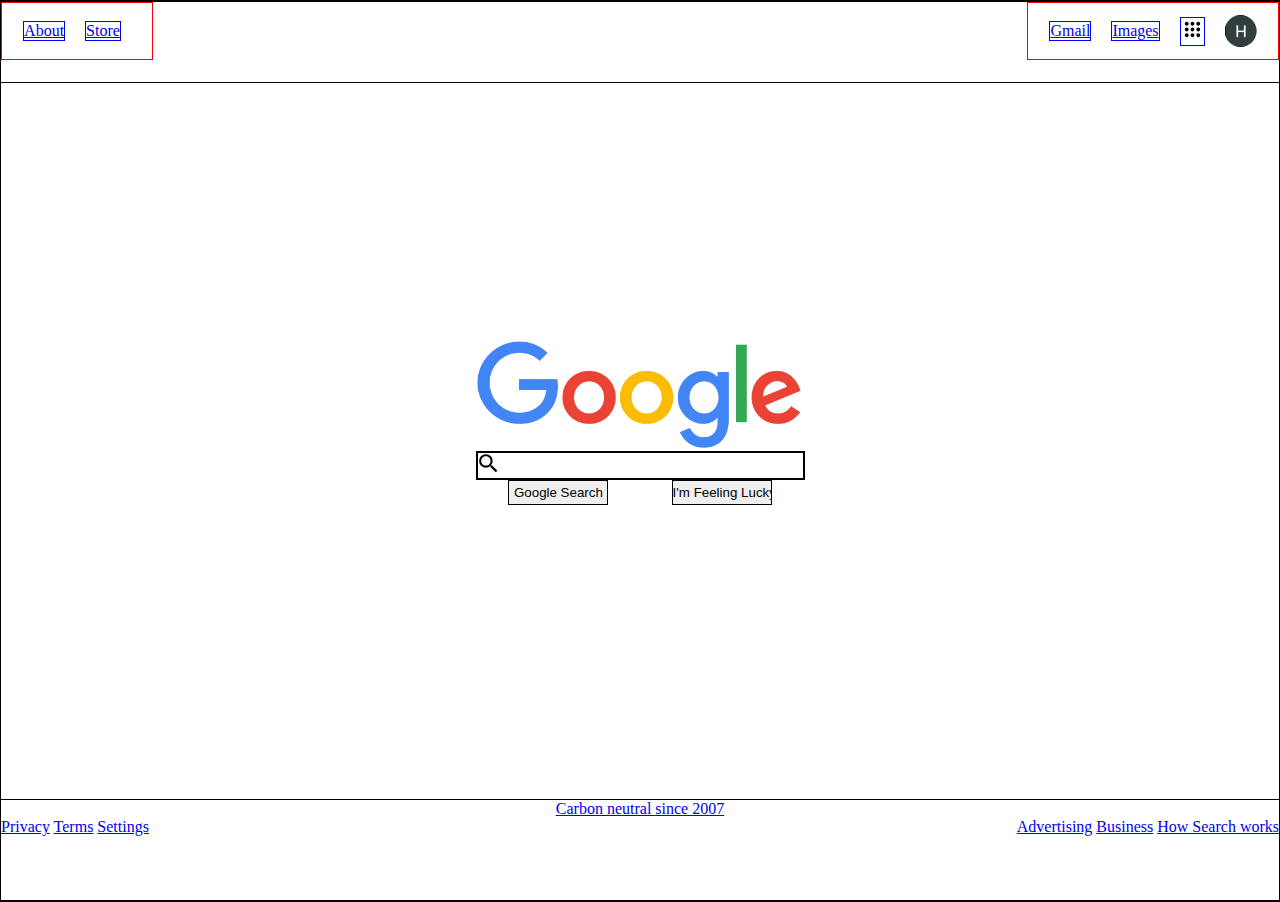
==== index.html @ 22eab690 "polish navbar" ====
<!DOCTYPE html>
<html lang="en">
<head>
    <meta charset="UTF-8">
    <meta http-equiv="X-UA-Compatible" content="IE=edge"> <meta name="viewport" content="width=device-width, initial-scale=1.0">
    <link rel="stylesheet" href="style.css">
    <title>TOP Google Mini-Project</title>
</head>
<body>
    <div id="inbody-container">
        <nav id="navbar">
            <div id="nav-links-left">
                <a class="nav-link" href="#">About</a>
                <a class="nav-link" href="#">Store</a>
            </div>
            
            <div id="nav-links-right">
                <a class="nav-link" href="#">Gmail</a>
                <a class="nav-link" href="#">Images</a>
                <a class="nav-link" href="#">
                    <svg id="nine-dots" class="gb_Ve" focusable="false" viewBox="0 0 24 24"><path d="M6,8c1.1,0 2,-0.9 2,-2s-0.9,-2 -2,-2 -2,0.9 -2,2 0.9,2 2,2zM12,20c1.1,0 2,-0.9 2,-2s-0.9,-2 -2,-2 -2,0.9 -2,2 0.9,2 2,2zM6,20c1.1,0 2,-0.9 2,-2s-0.9,-2 -2,-2 -2,0.9 -2,2 0.9,2 2,2zM6,14c1.1,0 2,-0.9 2,-2s-0.9,-2 -2,-2 -2,0.9 -2,2 0.9,2 2,2zM12,14c1.1,0 2,-0.9 2,-2s-0.9,-2 -2,-2 -2,0.9 -2,2 0.9,2 2,2zM16,6c0,1.1 0.9,2 2,2s2,-0.9 2,-2 -0.9,-2 -2,-2 -2,0.9 -2,2zM12,8c1.1,0 2,-0.9 2,-2s-0.9,-2 -2,-2 -2,0.9 -2,2 0.9,2 2,2zM18,14c1.1,0 2,-0.9 2,-2s-0.9,-2 -2,-2 -2,0.9 -2,2 0.9,2 2,2zM18,20c1.1,0 2,-0.9 2,-2s-0.9,-2 -2,-2 -2,0.9 -2,2 0.9,2 2,2z"></path></svg>
                </a>
                <a id="account-logo" class="nav-link float-right" href="#"><img src="images/account-icon-clip-it.png" alt="Account Logo"></a>                
            </div>
            
        </nav>
        <main id="main">
            <img id="google-logo" src="images/google-logo.png" alt="Google Logo">
            <form id="main-form" action="#">
                <div id="search-bar-container">
                    <div id="search-d-container">
                        <span class="QCzoEc z1asCe MZy1Rb"><svg focusable="false" xmlns="http://www.w3.org/2000/svg" viewBox="0 0 24 24"><path d="M15.5 14h-.79l-.28-.27A6.471 6.471 0 0 0 16 9.5 6.5 6.5 0 1 0 9.5 16c1.61 0 3.09-.59 4.23-1.57l.27.28v.79l5 4.99L20.49 19l-4.99-5zm-6 0C7.01 14 5 11.99 5 9.5S7.01 5 9.5 5 14 7.01 14 9.5 11.99 14 9.5 14z"></path></svg></span>
                    </div>
                    <label for="search-bar"></label>
                    <!-- border-radius, max-width -->
                    <input id="search-bar" type="text">
                </div>
                <div id="buttons-container">
                    <label for="sumbit"></label>
                    <input id="submit" type="submit" value="Google Search">
                    <label for="lucky-button"></label>
                    <input id="lucky-button" type="button" value="I'm Feeling Lucky">   
                </div>
                
            </form>
        </main>
        <footer id="footer">
            <!-- place leaf symbol next to 'carbon neutral thing' -->
            <div id="footer-links-center" class="text-center">
                <a href="#" class="footer-link">Carbon neutral since 2007</a>
            </div>
            <div id="footer-links-right" class="float-right">
            <a href="#" class="footer-link">Advertising</a>
            <a href="#" class="footer-link">Business</a>
            <a href="#" class="footer-link">How Search works</a>
            </div>
            <div id="footer-links-left" class="float-left">
            <a href="#" class="footer-link">Privacy</a>
            <a href="#" class="footer-link">Terms</a>
            <a href="#" class="footer-link">Settings</a>
            </divi>
        </footer>
    </div>
</body>
</html>
---- style.css ----
* {
    padding:0;
    margin:0;
}
body {
    height:100vh;
}
label {
    position:absolute;
}
#inbody-container {
    border:1px solid black;
    height:100%;
    display:flex;
    flex-direction:column;
    align-items:center;
    justify-content:space-between;
}
#navbar {
    height:80px;
    width:100%;
    border:1px solid black;
    display:flex;
    justify-content: space-between;
}
#nav-links-left {
    border:1px solid red;
    height:70%;
    width:150px;
    display: flex;
    justify-content: center;
    align-items: center;
}
#nav-links-left .nav-link {
    margin: 10px;
}
#nav-links-left .nav-link:nth-child(1) {
    margin-left: 0px;
}
#nav-links-right {
    border:1px solid red;
    height:70%;
    width:250px;
    display: flex;
    justify-content: center;
    align-items: center;
}
#nav-links-right .nav-link {
    margin:10px;
}
#nine-dots {
    height:23px;
    width:23px;
    color:#5f6368;
}
#nine-dots path {
    color:#5f6368;
}
#account-logo {
    clip-path: circle();
    filter: grayscale(80%);
    height:30px;
    width:30px;
}
#account-logo img {
    height:100%;
    width:100%;
}
.nav-link {
    border:1px solid blue;
}




#main {
    height:200px;
    width:100%;
    margin:0 auto;
    display:flex;
    flex-direction:column;
    align-items:center;
}
#google-logo {
    height:110px;
}

#main-form {
    display:flex;
    flex-direction:column;
    align-items:center;
}
#search-bar-container {
    position:relative;
}
#search-bar {
    width:300px;
    height:25px;
    border:2px solid black;
    padding-left:25px;
}
#search-d-container {
    width:25px;
    height:25px;
    position:absolute;
    top:0;
    left:0;
}
#buttons-container {
    width:80%;
    display:flex;
    justify-content: space-between;
}
#submit,#lucky-button {
    width:100px;
    height:25px;
    border:1px solid black;
}


#footer {
    justify-self:end;
    height:100px;
    width:100%;
    border:1px solid black;
}


.float-left {
    float:left;
}
.float-right {
    float:right;
}
.text-center {
    text-align:center;
}


/* @media query for when
size is small */
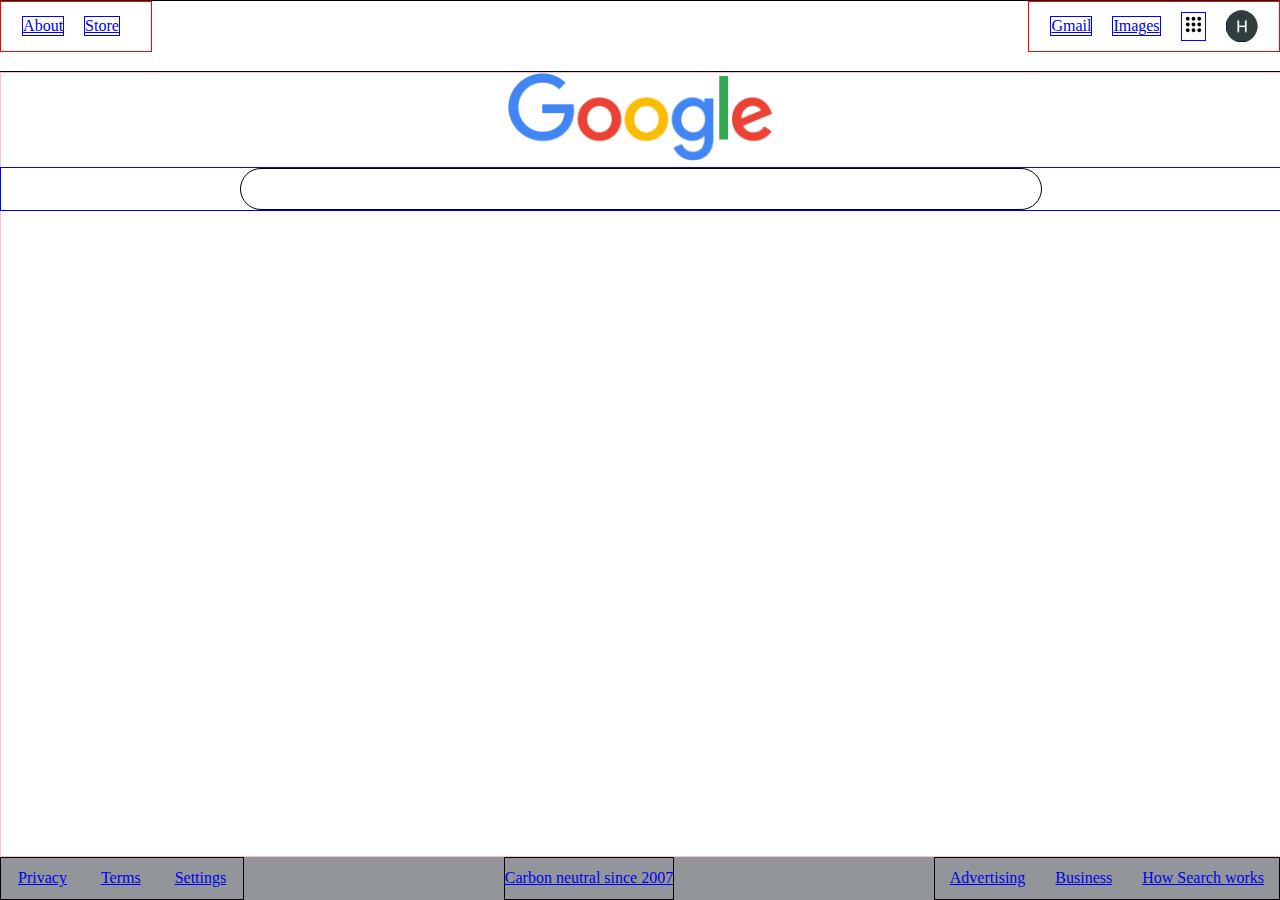
==== commit 5da8eb79: "rework searchbar think i adjust the footer bit" ====
--- a/index.html
+++ b/index.html
@@ -1,3 +1,4 @@
+<!-- USA Google.com -->
 <!DOCTYPE html>
 <html lang="en">
 <head>
@@ -25,36 +26,40 @@
             
         </nav>
         <main id="main">
-            <img id="google-logo" src="images/google-logo.png" alt="Google Logo">
+            <div id="google-logo-container">
+                <img id="google-logo" src="images/google-logo.png" alt="Google Logo">
+            </div>
             <form id="main-form" action="#">
-                <div id="search-bar-container">
+                <!-- <div id="search-bar-container">
                     <div id="search-d-container">
                         <span class="QCzoEc z1asCe MZy1Rb"><svg focusable="false" xmlns="http://www.w3.org/2000/svg" viewBox="0 0 24 24"><path d="M15.5 14h-.79l-.28-.27A6.471 6.471 0 0 0 16 9.5 6.5 6.5 0 1 0 9.5 16c1.61 0 3.09-.59 4.23-1.57l.27.28v.79l5 4.99L20.49 19l-4.99-5zm-6 0C7.01 14 5 11.99 5 9.5S7.01 5 9.5 5 14 7.01 14 9.5 11.99 14 9.5 14z"></path></svg></span>
                     </div>
                     <label for="search-bar"></label>
-                    <!-- border-radius, max-width -->
                     <input id="search-bar" type="text">
-                </div>
-                <div id="buttons-container">
+                </div> -->
+
+                <label for="search-bar"></label>
+                <input id="search-bar" type="text">
+
+                <!-- <div id="buttons-container">
                     <label for="sumbit"></label>
                     <input id="submit" type="submit" value="Google Search">
                     <label for="lucky-button"></label>
                     <input id="lucky-button" type="button" value="I'm Feeling Lucky">   
-                </div>
-                
+                </div> -->
             </form>
         </main>
         <footer id="footer">
             <!-- place leaf symbol next to 'carbon neutral thing' -->
-            <div id="footer-links-center" class="text-center">
+            <div id="footer-links-center">
                 <a href="#" class="footer-link">Carbon neutral since 2007</a>
             </div>
-            <div id="footer-links-right" class="float-right">
+            <div id="footer-links-right">
             <a href="#" class="footer-link">Advertising</a>
             <a href="#" class="footer-link">Business</a>
             <a href="#" class="footer-link">How Search works</a>
             </div>
-            <div id="footer-links-left" class="float-left">
+            <div id="footer-links-left">
             <a href="#" class="footer-link">Privacy</a>
             <a href="#" class="footer-link">Terms</a>
             <a href="#" class="footer-link">Settings</a>
--- a/style.css
+++ b/style.css
@@ -4,13 +4,16 @@
 }
 body {
     height:100vh;
+    width: 100%;
+    overflow-y: hidden;
+    overflow-x: hidden;
 }
 label {
     position:absolute;
 }
 #inbody-container {
-    border:1px solid black;
     height:100%;
+    width:100%;
     display:flex;
     flex-direction:column;
     align-items:center;
@@ -70,11 +73,9 @@
     border:1px solid blue;
 }
 
-
-
-
 #main {
-    height:200px;
+    border:1px solid pink;
+    height:100%;
     width:100%;
     margin:0 auto;
     display:flex;
@@ -82,34 +83,32 @@
     align-items:center;
 }
 #google-logo {
-    height:110px;
+    height:90px;
 }
+#main-form {
+    border:1px solid blue;
+    width: 100%;
+    display:flex;
 
-#main-form {
-    display:flex;
-    flex-direction:column;
-    align-items:center;
-}
-#search-bar-container {
-    position:relative;
 }
 #search-bar {
-    width:300px;
-    height:25px;
-    border:2px solid black;
-    padding-left:25px;
+    border-radius: 100px;
+    height:40px;
+    width:800px;
+    margin:0 auto;
+    border:1px solid black;
 }
-#search-d-container {
+/* #search-d-container {
     width:25px;
     height:25px;
     position:absolute;
     top:0;
     left:0;
-}
+} */
 #buttons-container {
-    width:80%;
-    display:flex;
-    justify-content: space-between;
+    border:1px solid purple;
+    width:300px;
+    height: 100px;
 }
 #submit,#lucky-button {
     width:100px;
@@ -119,23 +118,34 @@
 
 
 #footer {
-    justify-self:end;
-    height:100px;
+    background-color: #92969b;
+    height:50px;
     width:100%;
+    display:flex;
+    justify-content: space-between;
+}
+#footer-links-center,#footer-links-right,#footer-links-left {
     border:1px solid black;
+    display:flex;
+    align-items: center;
 }
-
-
-.float-left {
-    float:left;
+#footer-links-left {
+    order:0;
 }
-.float-right {
-    float:right;
+#footer-links-left .footer-link {
+    margin-left:17px;
+    margin-right:17px;
 }
-.text-center {
-    text-align:center;
+#footer-links-center {
+    order:1;
 }
-
+#footer-links-right .footer-link {
+    margin-left:15px;
+    margin-right:15px;
+}
+#footer-links-right {
+    order:2;
+}
 
 /* @media query for when
 size is small */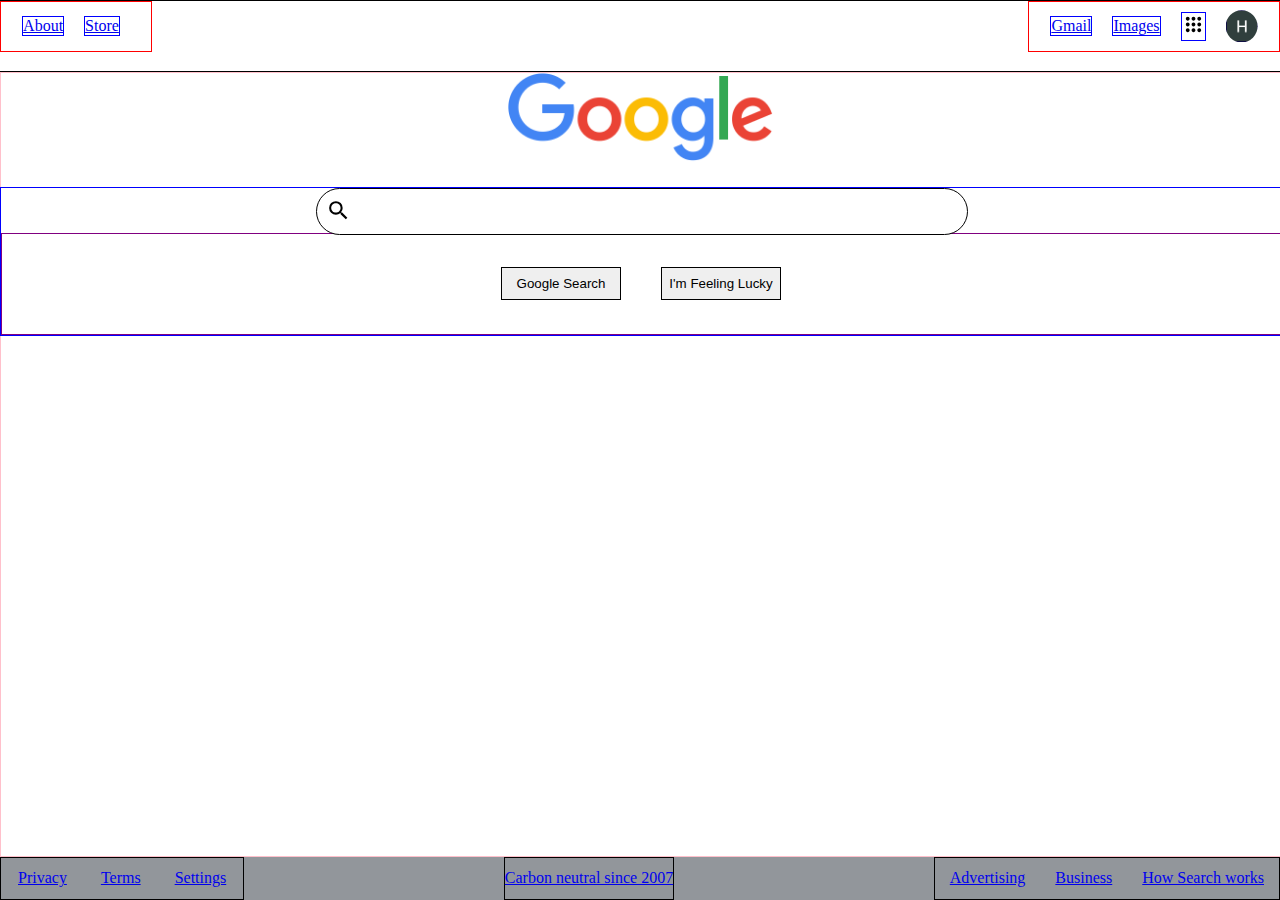
==== commit e3ada98b: "fix position of divs (feels unstable still)" ====
--- a/index.html
+++ b/index.html
@@ -30,23 +30,20 @@
                 <img id="google-logo" src="images/google-logo.png" alt="Google Logo">
             </div>
             <form id="main-form" action="#">
-                <!-- <div id="search-bar-container">
+                <div id="search-bar-container">
                     <div id="search-d-container">
                         <span class="QCzoEc z1asCe MZy1Rb"><svg focusable="false" xmlns="http://www.w3.org/2000/svg" viewBox="0 0 24 24"><path d="M15.5 14h-.79l-.28-.27A6.471 6.471 0 0 0 16 9.5 6.5 6.5 0 1 0 9.5 16c1.61 0 3.09-.59 4.23-1.57l.27.28v.79l5 4.99L20.49 19l-4.99-5zm-6 0C7.01 14 5 11.99 5 9.5S7.01 5 9.5 5 14 7.01 14 9.5 11.99 14 9.5 14z"></path></svg></span>
                     </div>
                     <label for="search-bar"></label>
                     <input id="search-bar" type="text">
-                </div> -->
-
-                <label for="search-bar"></label>
-                <input id="search-bar" type="text">
-
-                <!-- <div id="buttons-container">
+                </div>
+                
+                <div id="buttons-container">
                     <label for="sumbit"></label>
                     <input id="submit" type="submit" value="Google Search">
                     <label for="lucky-button"></label>
                     <input id="lucky-button" type="button" value="I'm Feeling Lucky">   
-                </div> -->
+                </div>
             </form>
         </main>
         <footer id="footer">
--- a/style.css
+++ b/style.css
@@ -5,8 +5,6 @@
 body {
     height:100vh;
     width: 100%;
-    overflow-y: hidden;
-    overflow-x: hidden;
 }
 label {
     position:absolute;
@@ -84,36 +82,51 @@
 }
 #google-logo {
     height:90px;
+    margin-bottom:20px;
 }
 #main-form {
     border:1px solid blue;
     width: 100%;
     display:flex;
-
+    flex-wrap: wrap;
+    margin-bottom: 150px;
+}
+#search-bar-container {
+    position: relative;
+    border-radius: 100px;
+    height:45px;
+    width:650px;
+    margin:0 auto;
+    padding-left: 10px;
+    padding-right:10px;
 }
 #search-bar {
     border-radius: 100px;
-    height:40px;
-    width:800px;
-    margin:0 auto;
+    height:100%;
+    width:100%;
     border:1px solid black;
 }
-/* #search-d-container {
+#search-d-container {
     width:25px;
     height:25px;
     position:absolute;
-    top:0;
-    left:0;
-} */
+    top:10px;
+    left:20px;
+}
 #buttons-container {
     border:1px solid purple;
-    width:300px;
+    width:100%;
     height: 100px;
+    display:flex;
+    justify-content: center;
+    align-items: center;
 }
 #submit,#lucky-button {
-    width:100px;
-    height:25px;
+    width:120px;
+    height:33px;
     border:1px solid black;
+    margin-left: 20px;
+    margin-right: 20px;
 }
 
 
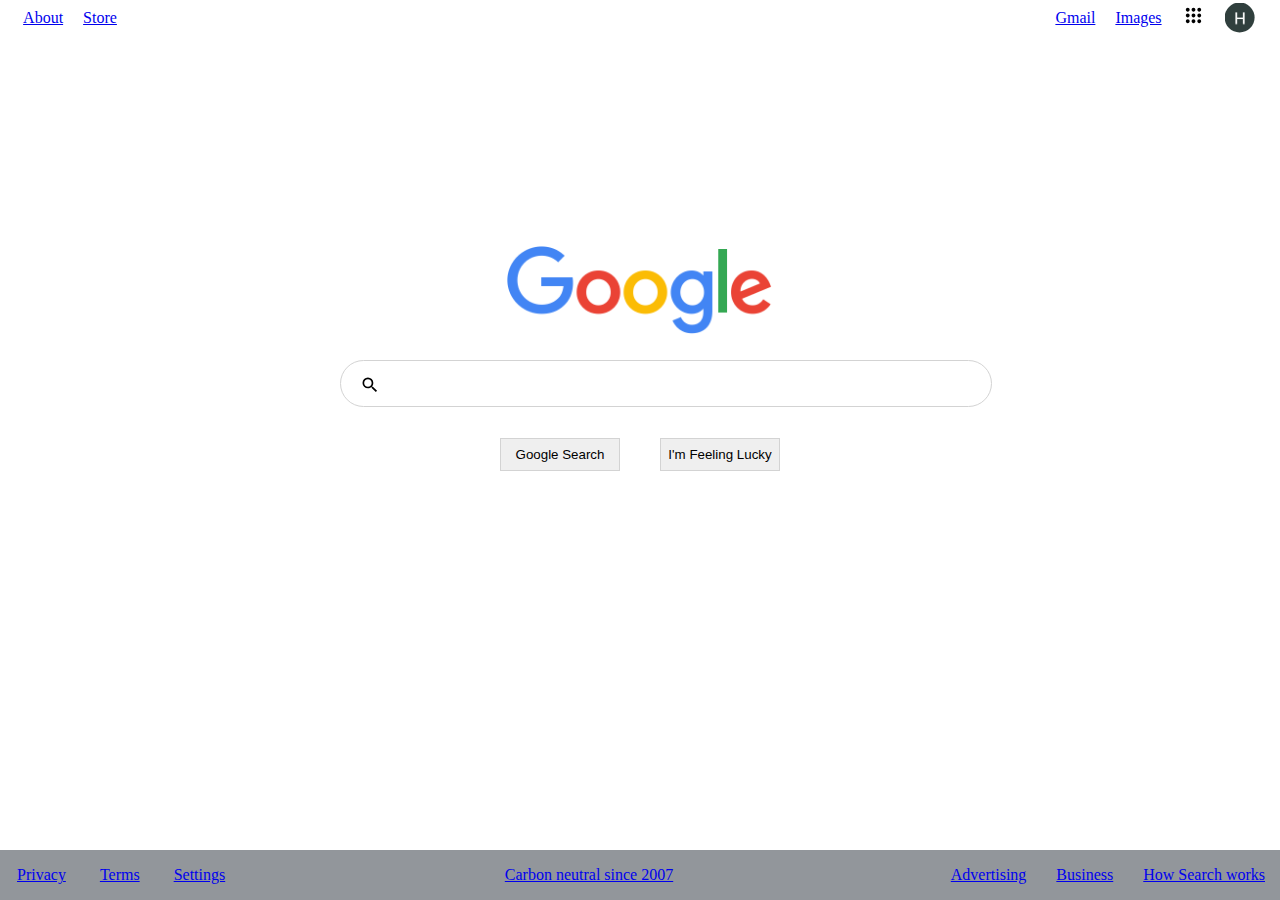
==== commit deba1195: "add TODO list" ====
--- a/index.html
+++ b/index.html
@@ -25,6 +25,7 @@
             </div>
             
         </nav>
+        <div class="filler-div"></div>
         <main id="main">
             <div id="google-logo-container">
                 <img id="google-logo" src="images/google-logo.png" alt="Google Logo">
@@ -35,9 +36,9 @@
                         <span class="QCzoEc z1asCe MZy1Rb"><svg focusable="false" xmlns="http://www.w3.org/2000/svg" viewBox="0 0 24 24"><path d="M15.5 14h-.79l-.28-.27A6.471 6.471 0 0 0 16 9.5 6.5 6.5 0 1 0 9.5 16c1.61 0 3.09-.59 4.23-1.57l.27.28v.79l5 4.99L20.49 19l-4.99-5zm-6 0C7.01 14 5 11.99 5 9.5S7.01 5 9.5 5 14 7.01 14 9.5 11.99 14 9.5 14z"></path></svg></span>
                     </div>
                     <label for="search-bar"></label>
-                    <input id="search-bar" type="text">
+                    <input id="search-bar" type="text" required>
                 </div>
-                
+
                 <div id="buttons-container">
                     <label for="sumbit"></label>
                     <input id="submit" type="submit" value="Google Search">
@@ -46,6 +47,7 @@
                 </div>
             </form>
         </main>
+        <div class="filler-div"></div>
         <footer id="footer">
             <!-- place leaf symbol next to 'carbon neutral thing' -->
             <div id="footer-links-center">
--- a/style.css
+++ b/style.css
@@ -9,23 +9,28 @@
 label {
     position:absolute;
 }
+.filler-div {
+    height:7000px;
+    flex-grow: 1;
+}
+.filler-div:nth-child(1) {
+    max-height:00px;
+}
 #inbody-container {
     height:100%;
     width:100%;
     display:flex;
     flex-direction:column;
     align-items:center;
-    justify-content:space-between;
 }
 #navbar {
     height:80px;
     width:100%;
-    border:1px solid black;
     display:flex;
     justify-content: space-between;
+    flex-grow: 0;
 }
 #nav-links-left {
-    border:1px solid red;
     height:70%;
     width:150px;
     display: flex;
@@ -39,7 +44,6 @@
     margin-left: 0px;
 }
 #nav-links-right {
-    border:1px solid red;
     height:70%;
     width:250px;
     display: flex;
@@ -67,12 +71,8 @@
     height:100%;
     width:100%;
 }
-.nav-link {
-    border:1px solid blue;
-}
 
 #main {
-    border:1px solid pink;
     height:100%;
     width:100%;
     margin:0 auto;
@@ -85,7 +85,6 @@
     margin-bottom:20px;
 }
 #main-form {
-    border:1px solid blue;
     width: 100%;
     display:flex;
     flex-wrap: wrap;
@@ -95,7 +94,7 @@
     position: relative;
     border-radius: 100px;
     height:45px;
-    width:650px;
+    width:600px;
     margin:0 auto;
     padding-left: 10px;
     padding-right:10px;
@@ -104,17 +103,24 @@
     border-radius: 100px;
     height:100%;
     width:100%;
-    border:1px solid black;
+    border:1px solid lightgray;
+    padding-left: 50px;
+    font-size:13pt;
 }
+/*
+TODO:: Remove link styling (remove blue & underlines)
+TODO:: Add hover effects for nav-links,search-bar,buttons
+TODO:: Center (vertically & horizontally) nav-links
+TODO:: Add X button whenever there is text inside the box
+*/
 #search-d-container {
-    width:25px;
-    height:25px;
+    width:20px;
+    height:20px;
     position:absolute;
-    top:10px;
-    left:20px;
+    top:15px;
+    left:30px;
 }
 #buttons-container {
-    border:1px solid purple;
     width:100%;
     height: 100px;
     display:flex;
@@ -124,21 +130,24 @@
 #submit,#lucky-button {
     width:120px;
     height:33px;
-    border:1px solid black;
-    margin-left: 20px;
-    margin-right: 20px;
+    border:1px solid lightgrey;
 }
-
+#submit {
+    margin-right:20px;
+}
+#lucky-button {
+    margin-left:20px;
+}
 
 #footer {
     background-color: #92969b;
-    height:50px;
+    min-height:50px;
     width:100%;
     display:flex;
     justify-content: space-between;
+    flex-grow: 0;
 }
 #footer-links-center,#footer-links-right,#footer-links-left {
-    border:1px solid black;
     display:flex;
     align-items: center;
 }
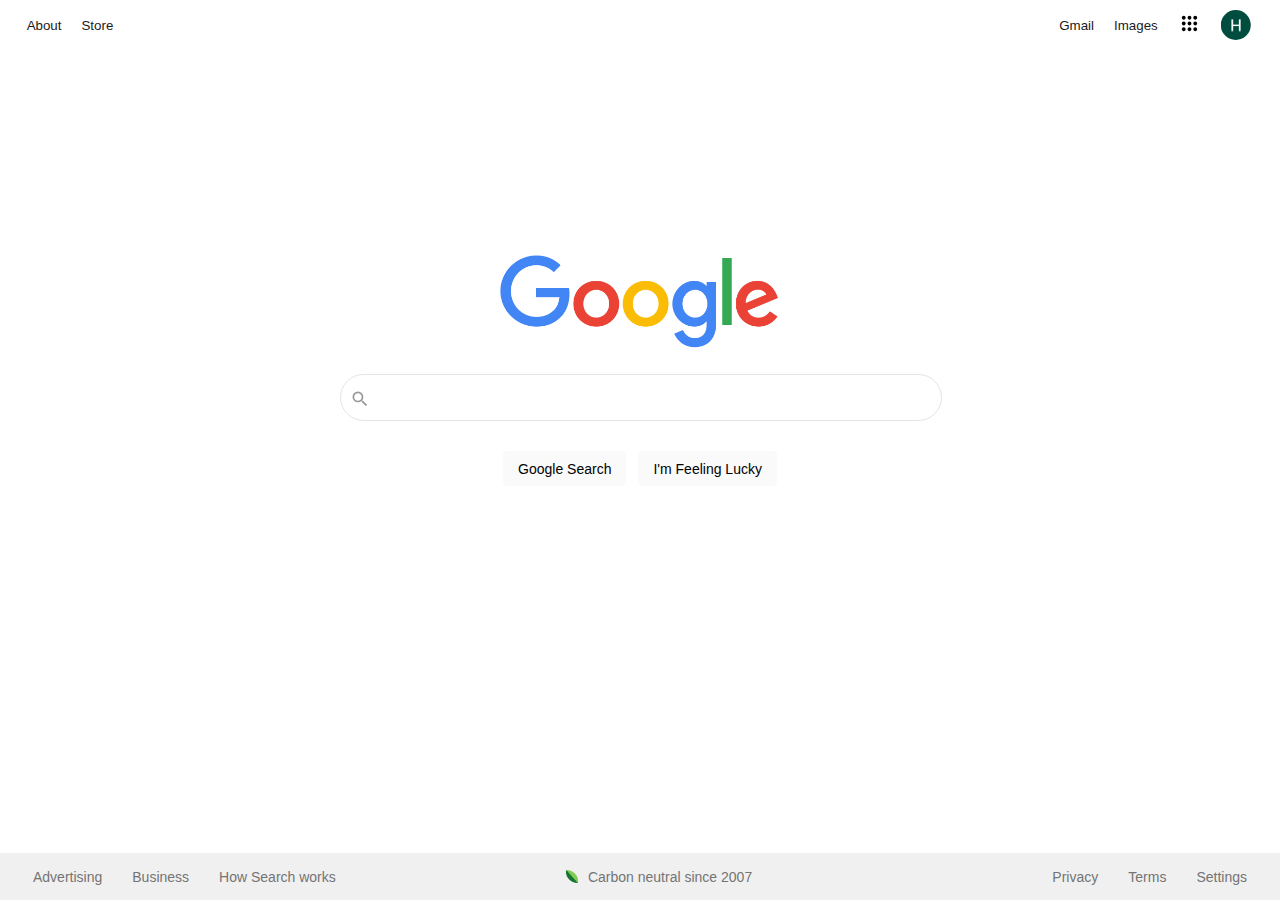
==== commit 4c4ded44: "polish overall add hover mechanics" ====
--- a/index.html
+++ b/index.html
@@ -51,14 +51,17 @@
         <footer id="footer">
             <!-- place leaf symbol next to 'carbon neutral thing' -->
             <div id="footer-links-center">
-                <a href="#" class="footer-link">Carbon neutral since 2007</a>
+                <a href="#" class="footer-link">
+                    <img src="images/leaf.png" alt="">
+                    Carbon neutral since 2007
+                </a>
             </div>
-            <div id="footer-links-right">
+            <div id="footer-links-left">
             <a href="#" class="footer-link">Advertising</a>
             <a href="#" class="footer-link">Business</a>
             <a href="#" class="footer-link">How Search works</a>
             </div>
-            <div id="footer-links-left">
+            <div id="footer-links-right">
             <a href="#" class="footer-link">Privacy</a>
             <a href="#" class="footer-link">Terms</a>
             <a href="#" class="footer-link">Settings</a>
--- a/style.css
+++ b/style.css
@@ -1,3 +1,7 @@
+/*
+TODO:: Add X button whenever there is text inside the box
+TODO:: Add media query to adjust footer elements
+*/
 * {
     padding:0;
     margin:0;
@@ -5,9 +9,15 @@
 body {
     height:100vh;
     width: 100%;
+    font-family: Arial, Helvetica, sans-serif;
 }
 label {
     position:absolute;
+}
+a {
+    text-decoration: none;
+    color:rgb(27, 27, 27);
+    font-size: 10pt;
 }
 .filler-div {
     height:7000px;
@@ -28,6 +38,7 @@
     width:100%;
     display:flex;
     justify-content: space-between;
+    align-items: center;
     flex-grow: 0;
 }
 #nav-links-left {
@@ -58,12 +69,8 @@
     width:23px;
     color:#5f6368;
 }
-#nine-dots path {
-    color:#5f6368;
-}
 #account-logo {
     clip-path: circle();
-    filter: grayscale(80%);
     height:30px;
     width:30px;
 }
@@ -71,6 +78,9 @@
     height:100%;
     width:100%;
 }
+.nav-link:hover {
+    text-decoration: underline;
+}
 
 #main {
     height:100%;
@@ -81,44 +91,46 @@
     align-items:center;
 }
 #google-logo {
-    height:90px;
+    height:95px;
     margin-bottom:20px;
 }
 #main-form {
     width: 100%;
     display:flex;
     flex-wrap: wrap;
-    margin-bottom: 150px;
+    margin-bottom: 130px;
 }
 #search-bar-container {
     position: relative;
     border-radius: 100px;
     height:45px;
-    width:600px;
+    width:550px;
     margin:0 auto;
-    padding-left: 10px;
-    padding-right:10px;
+    padding-left: 20px;
+    padding-right:70px;
 }
 #search-bar {
     border-radius: 100px;
     height:100%;
     width:100%;
-    border:1px solid lightgray;
+    border:1px solid rgb(228, 228, 228);
     padding-left: 50px;
     font-size:13pt;
-}
-/*
-TODO:: Remove link styling (remove blue & underlines)
-TODO:: Add hover effects for nav-links,search-bar,buttons
-TODO:: Center (vertically & horizontally) nav-links
-TODO:: Add X button whenever there is text inside the box
-*/
+    outline: none;
+}
+#search-bar:hover {
+    box-shadow: 0px 0px 3px 1.5px #e0e0e0;
+}
+#search-bar:focus {
+    box-shadow: 0px 0px 3px 1.5px #e0e0e0;
+}
 #search-d-container {
     width:20px;
     height:20px;
     position:absolute;
     top:15px;
     left:30px;
+    filter:opacity(0.4);
 }
 #buttons-container {
     width:100%;
@@ -128,46 +140,73 @@
     align-items: center;
 }
 #submit,#lucky-button {
-    width:120px;
-    height:33px;
-    border:1px solid lightgrey;
+    width:fit-content;
+    height:35px;
+    background-color: rgb(250, 250, 250);
+    border:1px solid rgb(250, 250, 250);
+    border-radius: 4px;
+    font-size: 10.5pt;
+    padding: 3px 14px;
+}
+#submit:hover,#lucky-button:hover {
+    box-shadow: 0px 0px 3px 1.5px #e0e0e0;
 }
 #submit {
-    margin-right:20px;
+    margin-right:6px;
 }
 #lucky-button {
-    margin-left:20px;
+    margin-left:6px;
 }
 
 #footer {
-    background-color: #92969b;
-    min-height:50px;
+    background-color: #f0f0f0;
+    min-height:47px;
     width:100%;
     display:flex;
     justify-content: space-between;
-    flex-grow: 0;
 }
 #footer-links-center,#footer-links-right,#footer-links-left {
     display:flex;
-    align-items: center;
-}
+
+}
+
 #footer-links-left {
     order:0;
+    padding-left: 18px;
 }
 #footer-links-left .footer-link {
-    margin-left:17px;
-    margin-right:17px;
+    padding-left:15px;
+    padding-right:15px;
 }
 #footer-links-center {
     order:1;
+
+}
+#footer-links-center img {
+    width: 12px;
+    padding-right: 10px;
+}
+#footer-links-right {
+    padding-right: 18px;
+    padding-left: 70px;
+    order:2;
 }
 #footer-links-right .footer-link {
-    margin-left:15px;
-    margin-right:15px;
-}
-#footer-links-right {
-    order:2;
-}
-
+    padding-left:15px;
+    padding-right:15px;
+}
+
+.footer-link {
+    display:inline-block;
+    height:100%;
+    width: fit-content;
+    display: flex;
+    align-items: center;
+    color: #747474;
+    font-size: 10.5pt;
+}
+.footer-link:hover {
+    text-decoration: underline;
+}
 /* @media query for when
 size is small */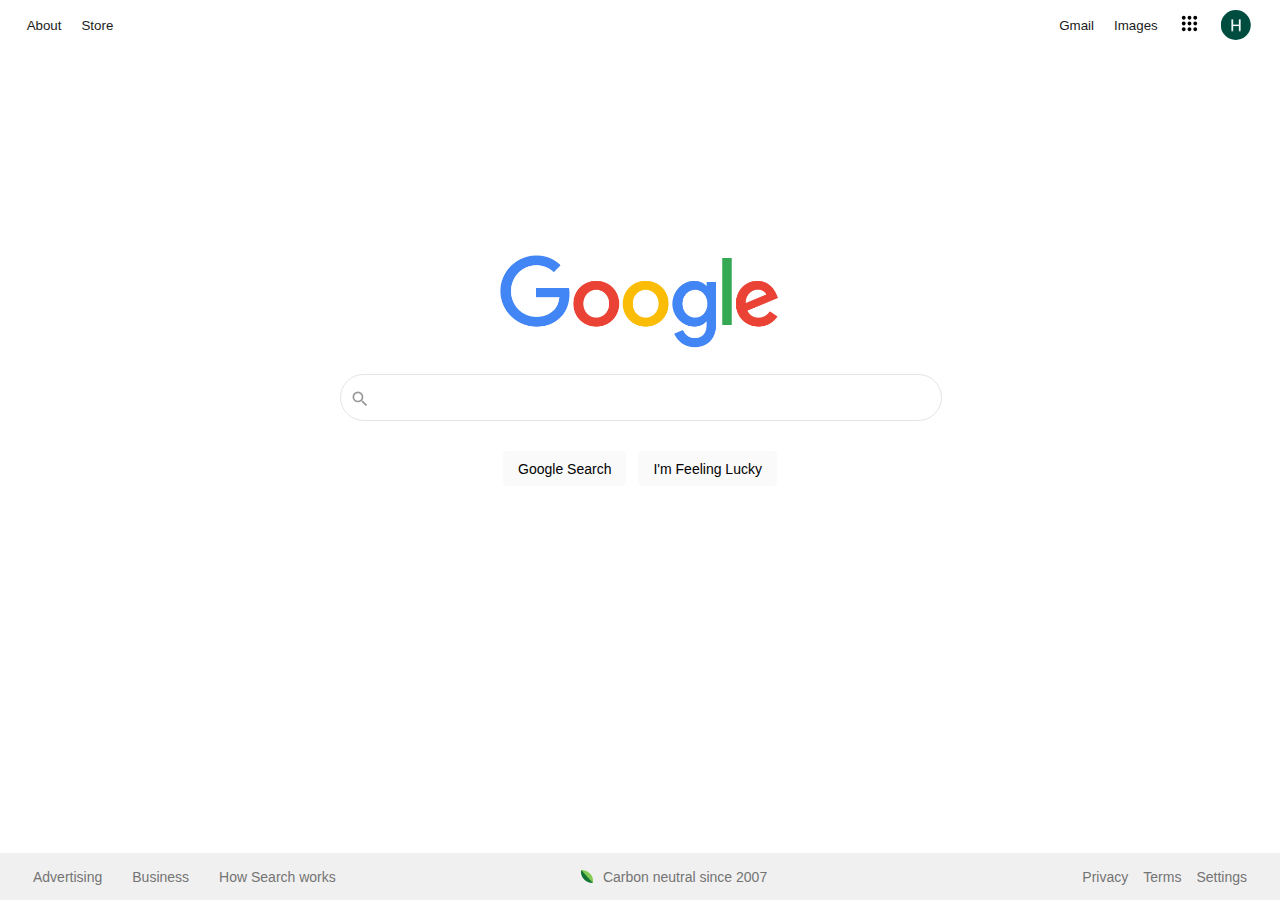
==== commit b912191d: "add media query for footer" ====
--- a/index.html
+++ b/index.html
@@ -11,7 +11,7 @@
     <div id="inbody-container">
         <nav id="navbar">
             <div id="nav-links-left">
-                <a class="nav-link" href="#">About</a>
+                <a class="nav-link" href="results.html">About</a>
                 <a class="nav-link" href="#">Store</a>
             </div>
             
--- a/style.css
+++ b/style.css
@@ -1,7 +1,3 @@
-/*
-TODO:: Add X button whenever there is text inside the box
-TODO:: Add media query to adjust footer elements
-*/
 * {
     padding:0;
     margin:0;
@@ -83,7 +79,7 @@
 }
 
 #main {
-    height:100%;
+    max-height:100%;
     width:100%;
     margin:0 auto;
     display:flex;
@@ -169,7 +165,6 @@
     display:flex;
 
 }
-
 #footer-links-left {
     order:0;
     padding-left: 18px;
@@ -180,6 +175,7 @@
 }
 #footer-links-center {
     order:1;
+    margin-right:15px;
 
 }
 #footer-links-center img {
@@ -192,13 +188,13 @@
     order:2;
 }
 #footer-links-right .footer-link {
-    padding-left:15px;
+    
     padding-right:15px;
 }
 
 .footer-link {
     display:inline-block;
-    height:100%;
+    min-height:100%;
     width: fit-content;
     display: flex;
     align-items: center;
@@ -208,5 +204,57 @@
 .footer-link:hover {
     text-decoration: underline;
 }
-/* @media query for when
-size is small */+
+@media (max-width:1200px) {
+    #footer {
+    display:flex;
+    justify-content: space-between;
+    flex-wrap: wrap;
+    min-height:100px;
+    }
+    #footer-links-center {
+        display:flex;
+        justify-content: center;
+        min-width:100%;
+        order:0;
+    }
+    #footer-links-left {
+        padding-left:120px;
+        order:1;
+    }
+    #footer-links-right {
+        padding-right:120px;
+        order:2;
+    }
+    .footer-link {
+        height:50px;
+    }
+}
+
+@media (max-width:850px) {
+    #footer {
+        display:flex;
+        justify-content: space-between;
+        flex-wrap: wrap;
+        min-height:150px;
+        }
+        #footer-links-center {
+            display:flex;
+            justify-content: center;
+        }
+        #footer-links-left {
+            display:flex;
+            justify-content: center;
+            min-width: 100%;
+            padding: 0;
+        }
+        #footer-links-right {
+            padding:0;
+            display:flex;
+            justify-content: center;
+            min-width:100%;
+        }
+        .footer-link {
+            height:50px;
+        }
+}